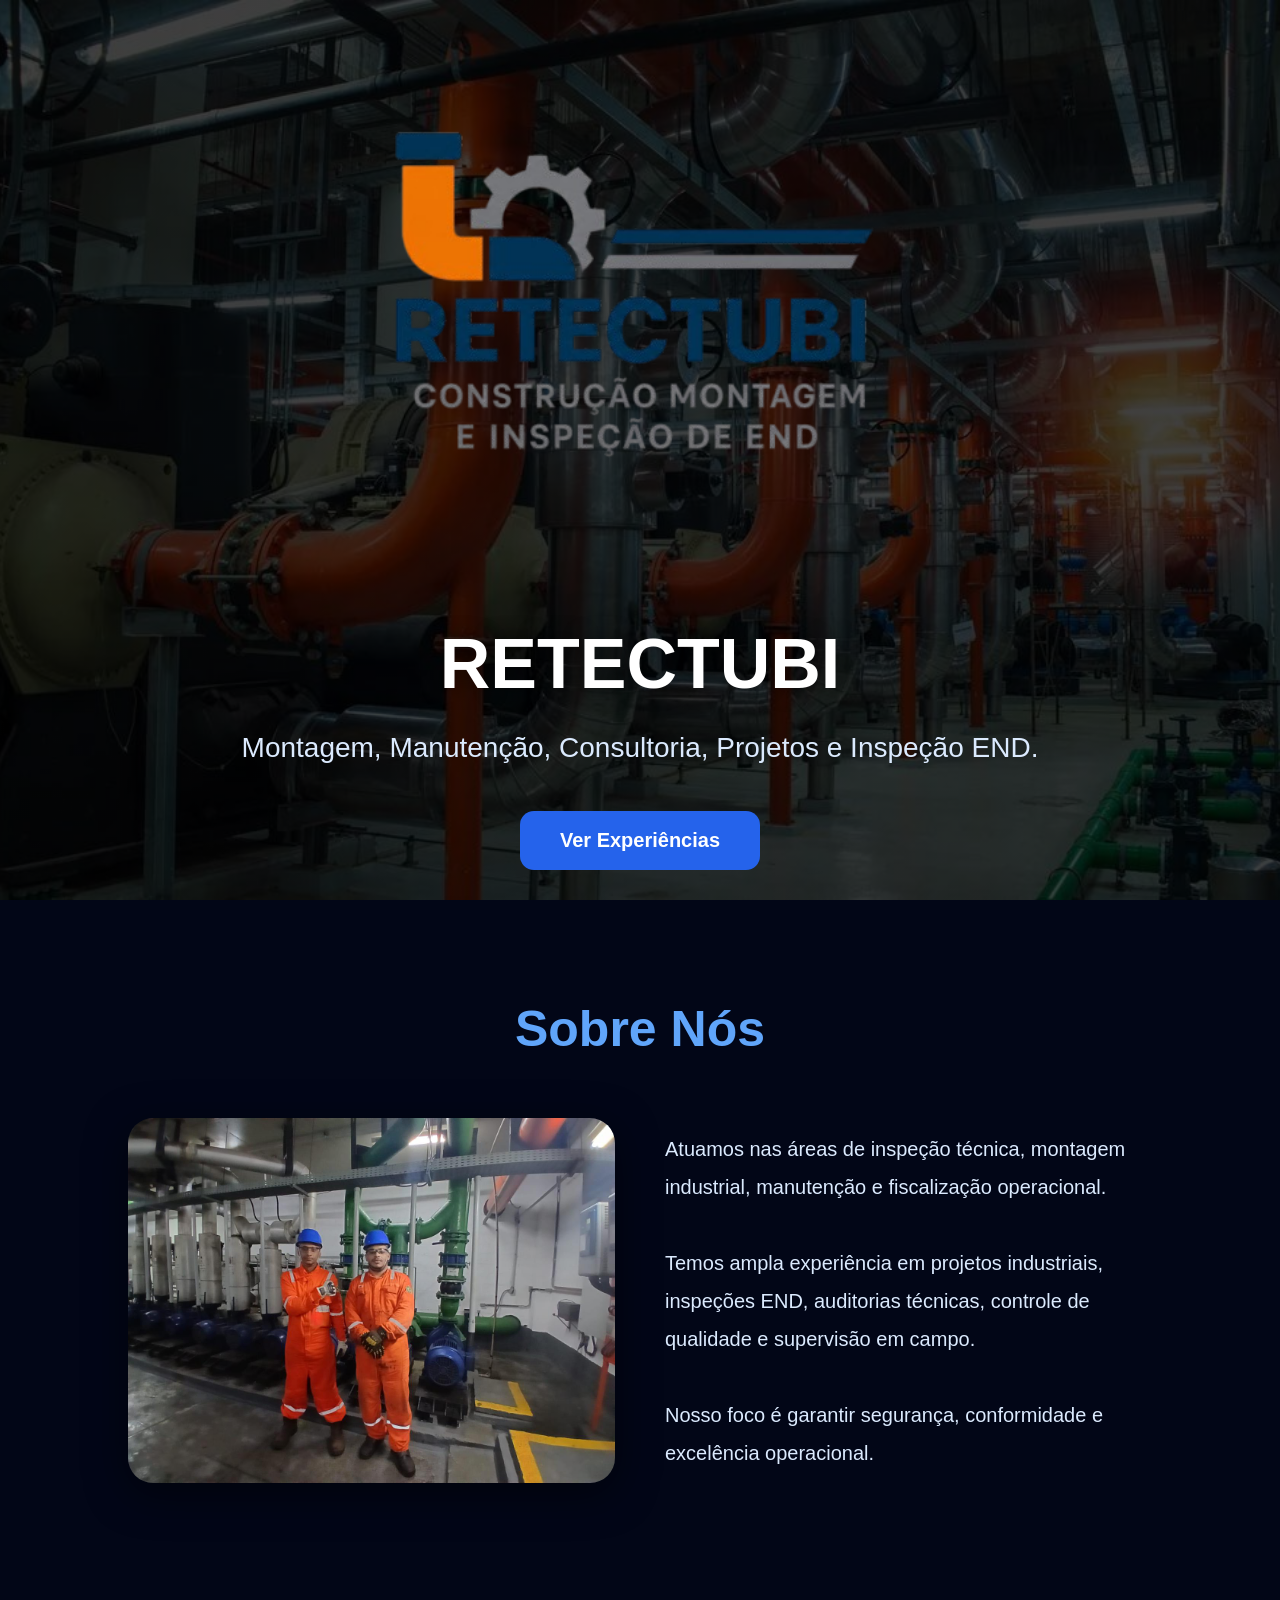
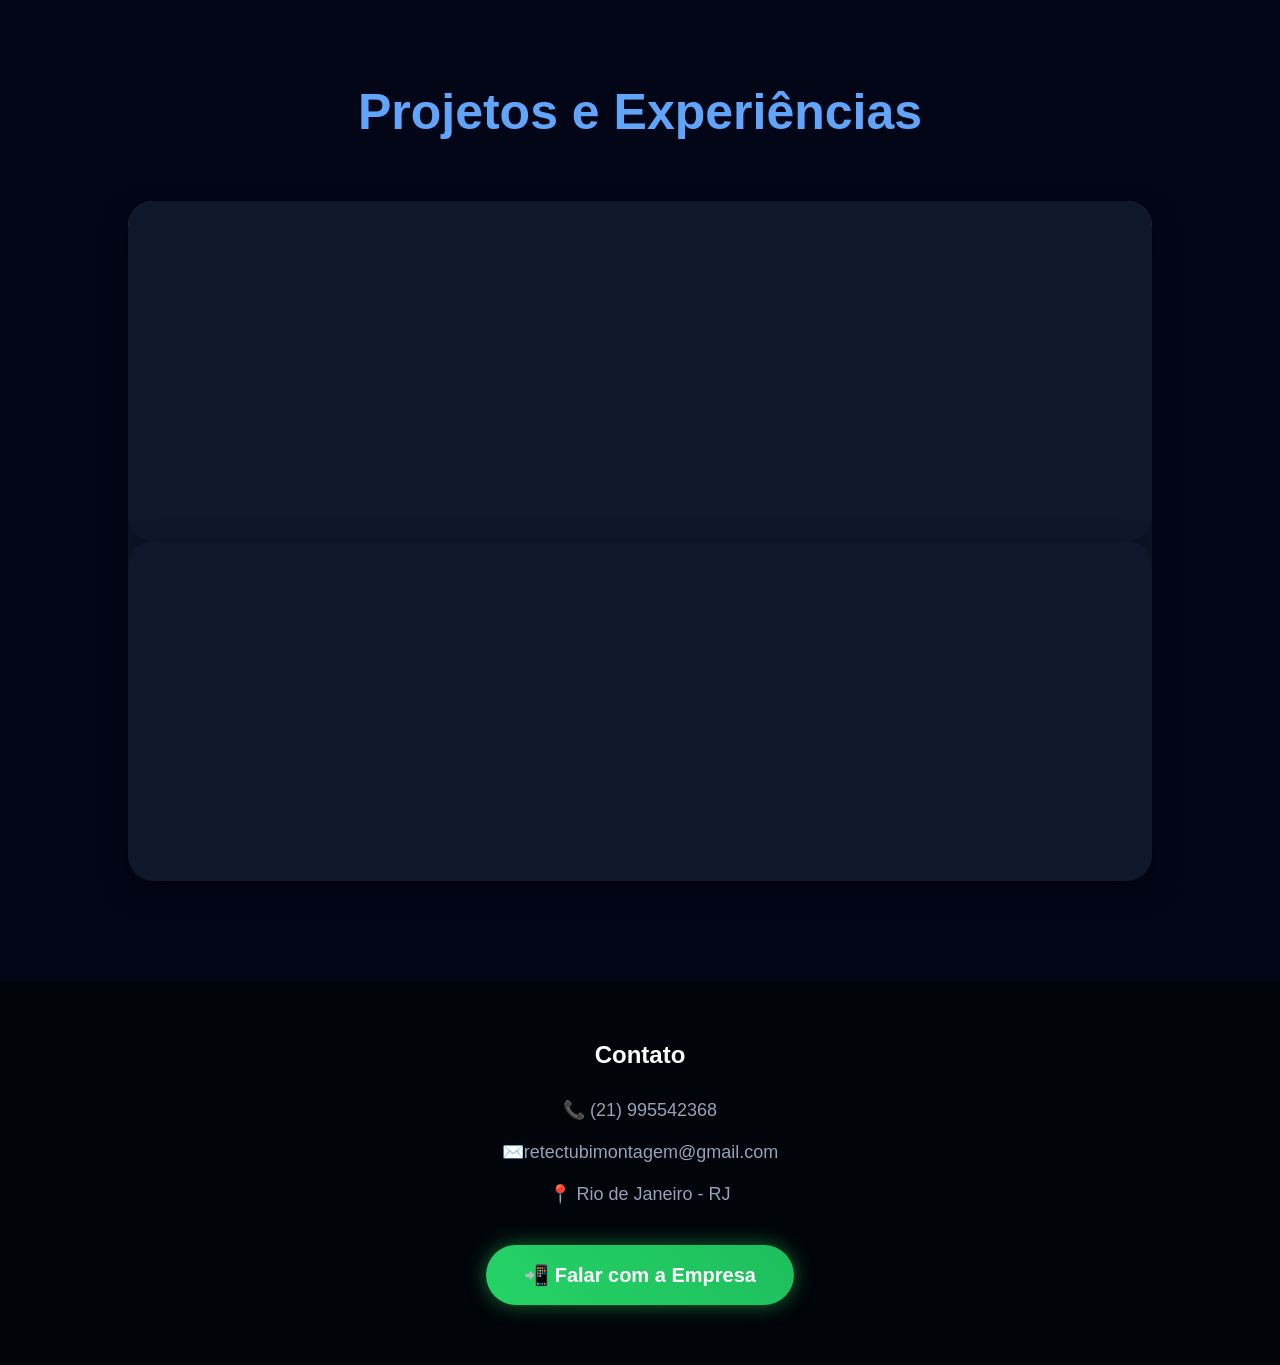
==== index.html @ 3d54c510 "Fix HTML encoding issues and clean up structure" ====
<!DOCTYPE html>
<html lang="pt-BR">

<head> 

  <meta charset="UTF-8">
  <meta name="viewport" content="width=device-width, initial-scale=1.0">

  <title>RetecTubi</title>

  <style>
.whatsapp-btn:hover{

  transform:translateY(-5px) scale(1.05);

  box-shadow:
  0 0 30px rgba(37,211,102,.8),
  0 0 60px rgba(37,211,102,.4);

}

.whatsapp-btn span{
  font-size:28px;
}

@keyframes pulse{

  0%{
    transform:scale(1);
  }

  50%{
    transform:scale(1.03);
  }

  100%{
    transform:scale(1);
  }

}
    .whatsapp-btn{

  display:inline-block;

  padding:16px 35px;

  background:#25d366;

  color:white;

  text-decoration:none;

  border-radius:12px;

  font-size:20px;

  font-weight:bold;

  transition:.3s;

  box-shadow:0 0 20px rgba(37,211,102,.5);

}

.whatsapp-btn:hover{

  transform:scale(1.05);

  background:#1ebe5d;

}

    *{
      margin:0;
      padding:0;
      box-sizing:border-box;
      font-family:Arial, Helvetica, sans-serif;
    }

    html{
      scroll-behavior:smooth;
    }

    body{
      background:#020617;
      color:white;
      overflow-x:hidden;
    }

    /* FUNDO PRINCIPAL */

    header{
      min-height:100vh;
      display:flex;
      justify-content:center;
      align-items:center;
      text-align:center;
      padding:20px;

      background:
      linear-gradient(rgba(0,0,0,.75), rgba(0,0,0,.75)),
      url("imagens/foto.jpg.jpeg");

      background-size:cover;
      background-position:center;
      background-repeat:no-repeat;
    }

    /* CONTEÚDO */

    .hero{
      max-width:900px;
      animation:entrada 1.5s ease;
    }

    /* LOGO */

    .hero img{

      width:900px;
      max-width:90%;

      object-fit:contain;

      border:none;
      border-radius:0;

      background:none;

      margin-bottom:50px;

      filter:none;

      animation:flutuar 3s ease-in-out infinite;
    }

    /* TÍTULO */

    .hero h1{
      font-size:70px;
      margin-bottom:20px;
      font-weight:bold;
      text-shadow:0 0 20px rgba(0,0,0,.5);
    }

    /* TEXTO */

    .hero p{
      font-size:28px;
      color:#dbeafe;
      line-height:1.7;
      margin-bottom:40px;
    }

    /* BOTÃO */

    .btn{
      display:inline-block;
      padding:18px 40px;

      background:#2563eb;
      color:white;

      text-decoration:none;

      border-radius:14px;

      font-size:20px;
      font-weight:bold;

      transition:.3s;
    }
    .whatsapp-btn{
  margin-top:20px;
}

    .btn:hover{
      transform:scale(1.05);
      background:#3b82f6;
      box-shadow:0 0 25px rgba(59,130,246,.7);
    }

    /* SEÇÕES */

    section{
      padding:100px 10%;
    }

    .titulo{
      text-align:center;
      font-size:50px;
      color:#60a5fa;
      margin-bottom:60px;
    }

    /* SOBRE */

    .sobre{
      display:grid;
      grid-template-columns:repeat(auto-fit,minmax(320px,1fr));
      gap:50px;
      align-items:center;
    }

    .sobre img{
      width:100%;
      border-radius:25px;
      box-shadow:0 10px 40px rgba(0,0,0,.5);
    }

    .sobre-texto{
      font-size:20px;
      line-height:1.9;
      color:#dbeafe;
    }

    /* CARDS */

    .cards{
      display:grid;
      grid-template-columns:repeat(auto-fit,minmax(280px,1fr));
      gap:30px;
      margin-bottom:80px;
    }

    .card{
      background:#0f172a;
      border-radius:25px;
      overflow:hidden;
      transition:.4s;
      cursor:pointer;
      position:relative;
      min-height:340px;
      transform-style:preserve-3d;
      box-shadow:0 10px 30px rgba(0,0,0,.4);
    }

    .card:hover{
      transform:translateY(-10px);
    }

    .flip-card{
      width:100%;
      height:100%;
      position:relative;
      transform-style:preserve-3d;
      transition:transform .8s;
    }

    .card.flipped .flip-card{
      transform:rotateY(180deg);
    }

    .face{
      position:absolute;
      width:100%;
      height:100%;
      backface-visibility:hidden;
      overflow:hidden;
      border-radius:25px;
    }

    .front img{
      width:100%;
      height:220px;
      object-fit:cover;
    }

    .card-content{
      padding:25px;
    }

    .card-content h3{
      font-size:24px;
      margin-bottom:10px;
      color:#93c5fd;
    }

    .card-content p{
      color:#cbd5e1;
    }

    .back{
      background:#2563eb;
      transform:rotateY(180deg);

      display:flex;
      justify-content:center;
      align-items:center;

      text-align:center;

      padding:25px;

      line-height:1.8;
      font-size:18px;
    }

    /* RODAPÉ */

    footer{
      
      background:#010409;
      text-align:center;
      padding:60px 20px;
      color:#94a3b8;
    }
    
    footer{
  background:#010409;
  text-align:center;
  padding:60px 20px;
  color:#94a3b8;

  display:flex;
  flex-direction:column;
  align-items:center;
  justify-content:center;
}
    footer{

  background:#010409;

  text-align:center;

  padding:60px 20px;

  color:#94a3b8;

}

.whatsapp-btn{

  display:inline-flex;

  align-items:center;

  justify-content:center;

  margin-top:30px;

  padding:18px 38px;

  background:linear-gradient(45deg,#25d366,#1ebe5d);

  color:white;

  text-decoration:none;

  border-radius:50px;

  font-size:20px;

  font-weight:bold;

  transition:.4s;

  box-shadow:
  0 0 20px rgba(37,211,102,.5);

}

.whatsapp-btn:hover{

  transform:scale(1.05);

}
    

    footer h2{
      color:white;
      margin-bottom:20px;
    }

    footer p{
      margin:10px 0;
      font-size:18px;
    }

    /* ANIMAÇÕES */

    @keyframes entrada{

      from{
        opacity:0;
        transform:translateY(40px);
      }

      to{
        opacity:1;
        transform:translateY(0);
      }

    }

    @keyframes flutuar{

      0%{
        transform:translateY(0px);
      }

      50%{
        transform:translateY(-10px);
      }

      100%{
        transform:translateY(0px);
      }

    }

    /* RESPONSIVO */

    @media(max-width:768px){

      .hero h1{
        font-size:42px;
      }

      .hero p{
        font-size:18px;
      }

      .hero img{
        width:90%;
      }

      .titulo{
        font-size:36px;
      }

      section{
        padding:70px 20px;
      }

      .sobre{
        grid-template-columns:1fr;
      }

      .cards{
        grid-template-columns:1fr;
      }

      .btn{
        width:100%;
      }

    }
    

  </style>

</head>

<body>

  <!-- TOPO -->

  <header>

    <div class="hero">

      <!-- LOGO -->
      <img src="imagens/logo.jpg.jpeg.png" alt="Logo Empresa">

      
      <h1>RETECTUBI</h1>

      <p>
        Montagem, Manutenção, Consultoria,
        Projetos e Inspeção END.
      </p>

      <a href="#projetos" class="btn">
        Ver Experiências
      </a>
      
    </div>

  </header>

  <!-- SOBRE -->

  <section>

    <h2 class="titulo">
      Sobre Nós
    </h2>

    <div class="sobre">

      <img src="imagens/nos.jpg.jpeg" alt="Sobre">

      <div class="sobre-texto">

        Atuamos nas áreas de inspeção técnica, montagem industrial, manutenção e fiscalização operacional.

      

        <br><br>

        Temos ampla experiência em projetos industriais,
        inspeções END, auditorias técnicas,
        controle de qualidade e supervisão em campo.

        <br><br>

        Nosso foco é garantir segurança,
        conformidade e excelência operacional.

      </div>

    </div>

  </section>

  <!-- PROJETOS -->

  <section id="projetos">

    <h2 class="titulo">
      Projetos e Experiências
    </h2>



      <!-- CARD 1 -->

      <div class="card" onclick="flipCard(this)">

        <div class="flip-card">

          <div class="face front">

            <img src="imagens/sobre.jpg.jpeg" alt="Projeto 1">

            <div class="card-content">

          <div class="face back">

            Realização de auditorias industriais,
            inspeções técnicas e avaliação
            de riscos operacionais.

          </div>

        </div>

      </div>
      <!-- CARD 2 -->

      <div class="card" onclick="flipCard(this)">

        <div class="flip-card">

          <div class="face front">

            <img src="imagens/sobre.jpg.jpeg" alt="Projeto 2">

            <div class="card-content">

              <h3>Inspeção em Campo
                Controle de Qualidade
              </h3>

              <p>
                Clique para ver detalhes
              </p>

            </div>

          </div>

          <div class="face back">

            Supervisão operacional,
            fiscalização técnica e acompanhamento
            de atividades industriais.

          </div>

        </div>

      </div>

      <!-- CARD 3 -->

      <div class="card" onclick="flipCard(this)">

        <div class="flip-card">

          <div class="face front">

            <img src="imagens/perfil.jpg.jpeg" alt="Projeto 3">

            <div class="card-content">

              <h3>Isolamento Termico </h3>

              <p>
                Clique para ver detalhes
              </p>

            </div>

          </div>

          <div class="face back">

            Desenvolvimento de relatórios técnicos,
            inspeções END e melhoria contínua
            dos processos industriais.

          </div>

        </div>

      </div>

    </div>

  </section>

  <!-- RODAPÉ -->

    <footer>

  <h2>Contato</h2>

  <p>📞 (21) 995542368</p>

  <p>✉️retectubimontagem@gmail.com</p>

  <p>📍 Rio de Janeiro - RJ</p>

  <a 
  href="https://wa.me/5521995542368?text=Olá,%20estou%20interessado%20no%20serviço"
  class="whatsapp-btn"
  target="_blank">

  📲 Falar com a Empresa

  </a>

</footer>
  <script>

    function flipCard(card){
      card.classList.toggle("flipped");
    }

  </script>

</body>

</html>
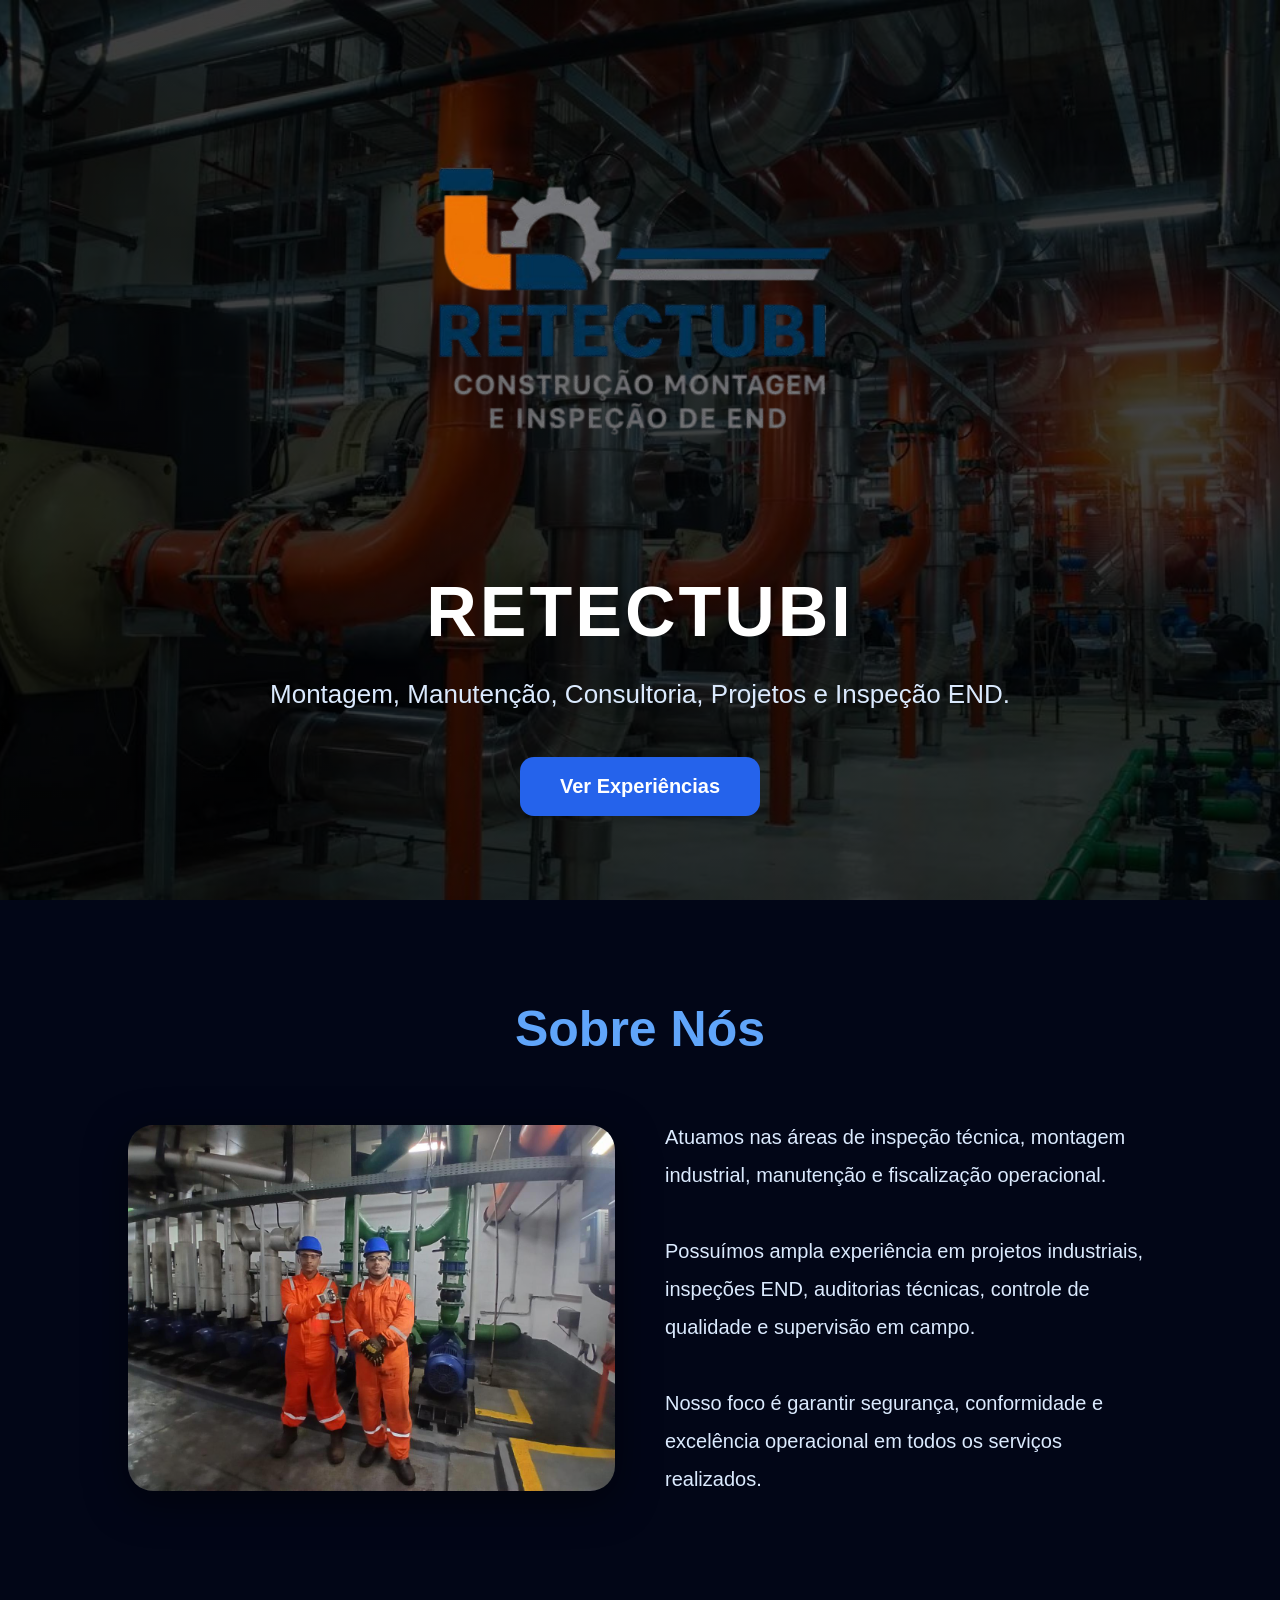
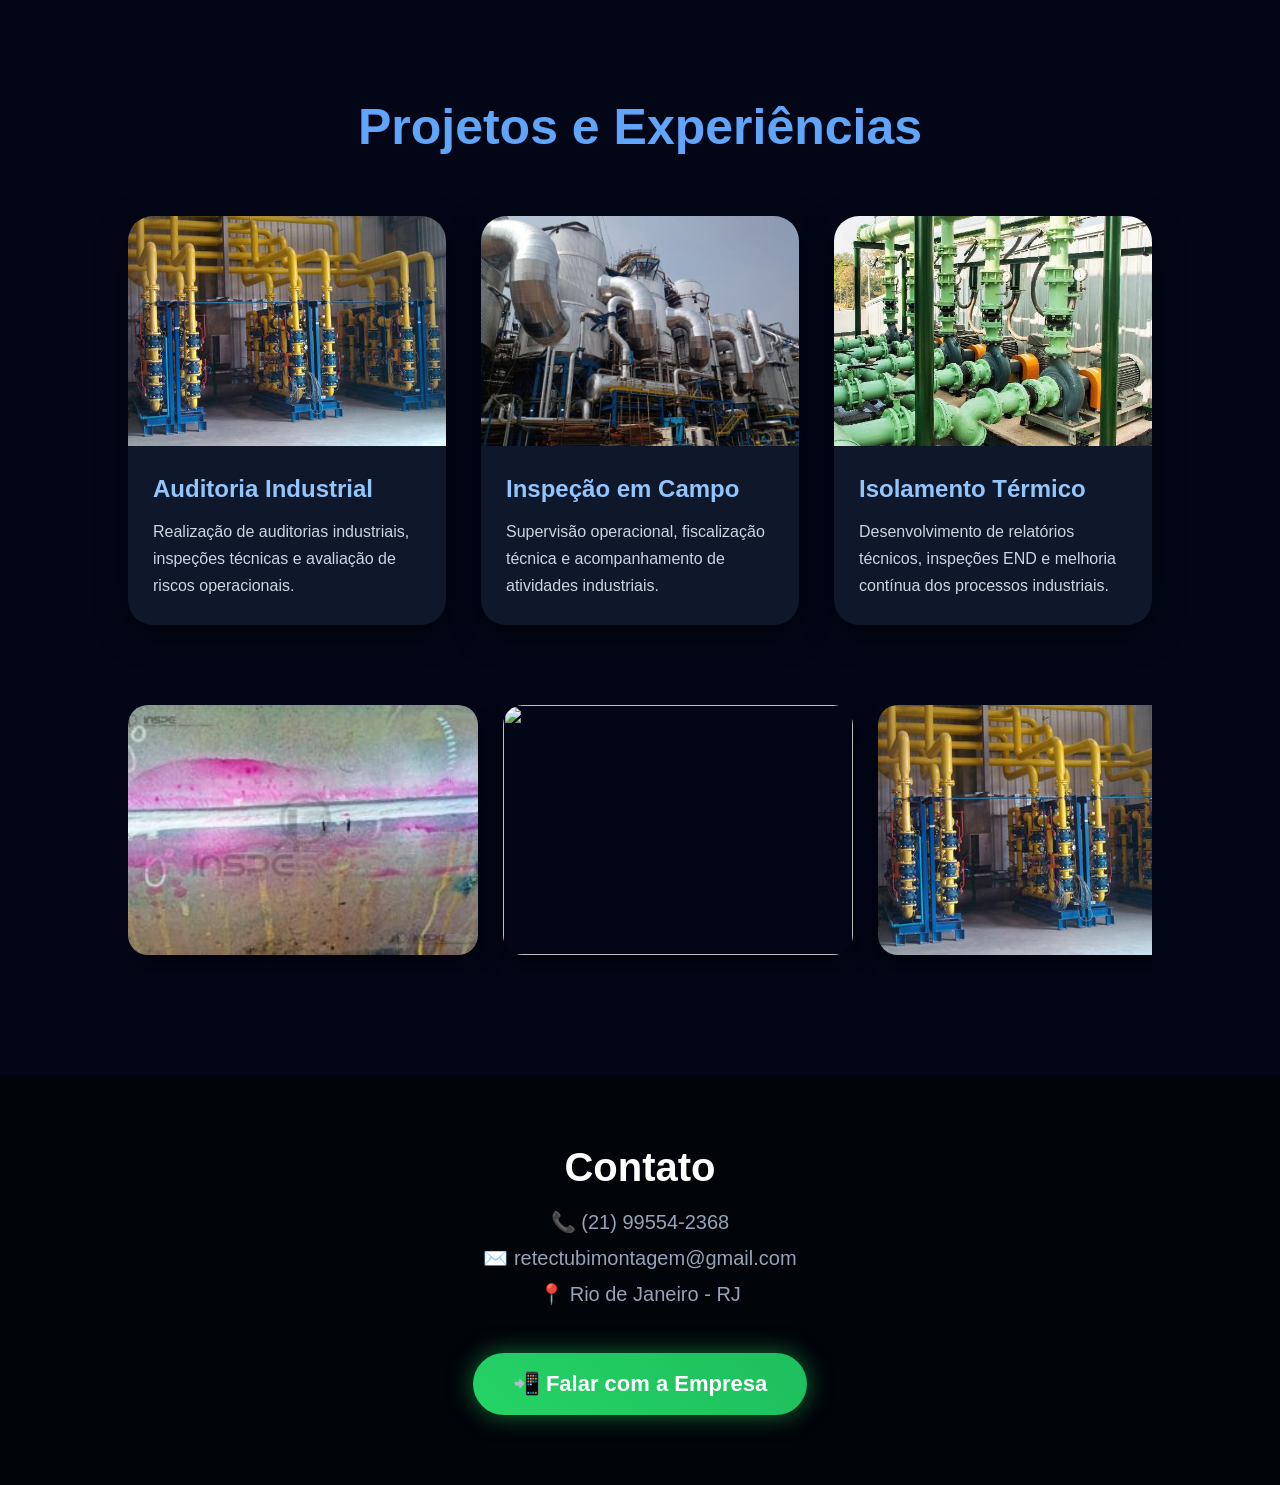
==== commit 09172ec4: "Refactor index.html for better layout and styling Updated HTML structure and styles for improved lay" ====
--- a/index.html
+++ b/index.html
@@ -1,74 +1,14 @@
 <!DOCTYPE html>
 <html lang="pt-BR">
 
-<head> 
+<head>
 
   <meta charset="UTF-8">
   <meta name="viewport" content="width=device-width, initial-scale=1.0">
 
-  <title>RetecTubi</title>
+  <title>RETECTUBI</title>
 
   <style>
-.whatsapp-btn:hover{
-
-  transform:translateY(-5px) scale(1.05);
-
-  box-shadow:
-  0 0 30px rgba(37,211,102,.8),
-  0 0 60px rgba(37,211,102,.4);
-
-}
-
-.whatsapp-btn span{
-  font-size:28px;
-}
-
-@keyframes pulse{
-
-  0%{
-    transform:scale(1);
-  }
-
-  50%{
-    transform:scale(1.03);
-  }
-
-  100%{
-    transform:scale(1);
-  }
-
-}
-    .whatsapp-btn{
-
-  display:inline-block;
-
-  padding:16px 35px;
-
-  background:#25d366;
-
-  color:white;
-
-  text-decoration:none;
-
-  border-radius:12px;
-
-  font-size:20px;
-
-  font-weight:bold;
-
-  transition:.3s;
-
-  box-shadow:0 0 20px rgba(37,211,102,.5);
-
-}
-
-.whatsapp-btn:hover{
-
-  transform:scale(1.05);
-
-  background:#1ebe5d;
-
-}
 
     *{
       margin:0;
@@ -87,14 +27,18 @@
       overflow-x:hidden;
     }
 
-    /* FUNDO PRINCIPAL */
+    /* TOPO */
 
     header{
+
       min-height:100vh;
+
       display:flex;
       justify-content:center;
       align-items:center;
+
       text-align:center;
+
       padding:20px;
 
       background:
@@ -104,12 +48,11 @@
       background-size:cover;
       background-position:center;
       background-repeat:no-repeat;
-    }
-
-    /* CONTEÚDO */
+
+    }
 
     .hero{
-      max-width:900px;
+      max-width:1000px;
       animation:entrada 1.5s ease;
     }
 
@@ -117,48 +60,55 @@
 
     .hero img{
 
-      width:900px;
+      width:700px;
       max-width:90%;
 
       object-fit:contain;
 
-      border:none;
-      border-radius:0;
-
-      background:none;
-
-      margin-bottom:50px;
-
-      filter:none;
+      margin-bottom:40px;
 
       animation:flutuar 3s ease-in-out infinite;
+
     }
 
     /* TÍTULO */
 
     .hero h1{
+
       font-size:70px;
+
       margin-bottom:20px;
+
       font-weight:bold;
-      text-shadow:0 0 20px rgba(0,0,0,.5);
+
+      letter-spacing:3px;
+
     }
 
     /* TEXTO */
 
     .hero p{
-      font-size:28px;
+
+      font-size:26px;
+
       color:#dbeafe;
+
       line-height:1.7;
+
       margin-bottom:40px;
+
     }
 
     /* BOTÃO */
 
     .btn{
+
       display:inline-block;
+
       padding:18px 40px;
 
       background:#2563eb;
+
       color:white;
 
       text-decoration:none;
@@ -166,18 +116,21 @@
       border-radius:14px;
 
       font-size:20px;
+
       font-weight:bold;
 
-      transition:.3s;
-    }
-    .whatsapp-btn{
-  margin-top:20px;
-}
+      transition:.4s;
+
+    }
 
     .btn:hover{
+
       transform:scale(1.05);
+
       background:#3b82f6;
+
       box-shadow:0 0 25px rgba(59,130,246,.7);
+
     }
 
     /* SEÇÕES */
@@ -187,83 +140,97 @@
     }
 
     .titulo{
+
       text-align:center;
+
       font-size:50px;
+
       color:#60a5fa;
+
       margin-bottom:60px;
+
     }
 
     /* SOBRE */
 
     .sobre{
+
       display:grid;
-      grid-template-columns:repeat(auto-fit,minmax(320px,1fr));
+
+      grid-template-columns:
+      repeat(auto-fit,minmax(320px,1fr));
+
       gap:50px;
+
       align-items:center;
+
     }
 
     .sobre img{
+
       width:100%;
+
       border-radius:25px;
+
       box-shadow:0 10px 40px rgba(0,0,0,.5);
+
     }
 
     .sobre-texto{
+
       font-size:20px;
+
       line-height:1.9;
+
       color:#dbeafe;
+
     }
 
     /* CARDS */
 
     .cards{
+
       display:grid;
-      grid-template-columns:repeat(auto-fit,minmax(280px,1fr));
-      gap:30px;
-      margin-bottom:80px;
+
+      grid-template-columns:
+      repeat(auto-fit,minmax(300px,1fr));
+
+      gap:35px;
+
+      margin-top:50px;
+
     }
 
     .card{
+
       background:#0f172a;
+
       border-radius:25px;
+
       overflow:hidden;
+
       transition:.4s;
+
       cursor:pointer;
-      position:relative;
-      min-height:340px;
-      transform-style:preserve-3d;
-      box-shadow:0 10px 30px rgba(0,0,0,.4);
+
+      box-shadow:0 10px 30px rgba(0,0,0,.5);
+
     }
 
     .card:hover{
       transform:translateY(-10px);
     }
 
-    .flip-card{
+    .card img{
+
       width:100%;
-      height:100%;
-      position:relative;
-      transform-style:preserve-3d;
-      transition:transform .8s;
-    }
-
-    .card.flipped .flip-card{
-      transform:rotateY(180deg);
-    }
-
-    .face{
-      position:absolute;
-      width:100%;
-      height:100%;
-      backface-visibility:hidden;
-      overflow:hidden;
-      border-radius:25px;
-    }
-
-    .front img{
-      width:100%;
-      height:220px;
+
+      height:230px;
+
       object-fit:cover;
+
+      transition:.4s;
+
     }
 
     .card-content{
@@ -271,110 +238,154 @@
     }
 
     .card-content h3{
+
       font-size:24px;
-      margin-bottom:10px;
+
+      margin-bottom:15px;
+
       color:#93c5fd;
+
     }
 
     .card-content p{
+
       color:#cbd5e1;
-    }
-
-    .back{
+
+      line-height:1.7;
+
+    }
+
+    /* GALERIA */
+
+    .galeria{
+
+      margin-top:80px;
+
+      overflow-x:auto;
+
+      padding-bottom:20px;
+
+    }
+
+    .galeria-track{
+
+      display:flex;
+
+      gap:25px;
+
+      width:max-content;
+
+    }
+
+    .galeria-track img{
+
+      width:350px;
+
+      height:250px;
+
+      object-fit:cover;
+
+      border-radius:20px;
+
+      transition:.4s;
+
+      box-shadow:0 10px 25px rgba(0,0,0,.5);
+
+    }
+
+    .galeria-track img:hover{
+
+      transform:scale(1.05);
+
+    }
+
+    .galeria::-webkit-scrollbar{
+      height:10px;
+    }
+
+    .galeria::-webkit-scrollbar-thumb{
+
       background:#2563eb;
-      transform:rotateY(180deg);
-
-      display:flex;
+
+      border-radius:20px;
+
+    }
+
+    /* RODAPÉ */
+
+    footer{
+
+      background:#010409;
+
+      text-align:center;
+
+      padding:70px 20px;
+
+      color:#94a3b8;
+
+    }
+
+    footer h2{
+
+      color:white;
+
+      margin-bottom:20px;
+
+      font-size:40px;
+
+    }
+
+    footer p{
+
+      margin:12px 0;
+
+      font-size:20px;
+
+    }
+
+    /* BOTÃO WHATSAPP */
+
+    .whatsapp-btn{
+
+      display:inline-flex;
+
+      align-items:center;
+
       justify-content:center;
-      align-items:center;
-
-      text-align:center;
-
-      padding:25px;
-
-      line-height:1.8;
-      font-size:18px;
-    }
-
-    /* RODAPÉ */
-
-    footer{
-      
-      background:#010409;
-      text-align:center;
-      padding:60px 20px;
-      color:#94a3b8;
-    }
-    
-    footer{
-  background:#010409;
-  text-align:center;
-  padding:60px 20px;
-  color:#94a3b8;
-
-  display:flex;
-  flex-direction:column;
-  align-items:center;
-  justify-content:center;
-}
-    footer{
-
-  background:#010409;
-
-  text-align:center;
-
-  padding:60px 20px;
-
-  color:#94a3b8;
-
-}
-
-.whatsapp-btn{
-
-  display:inline-flex;
-
-  align-items:center;
-
-  justify-content:center;
-
-  margin-top:30px;
-
-  padding:18px 38px;
-
-  background:linear-gradient(45deg,#25d366,#1ebe5d);
-
-  color:white;
-
-  text-decoration:none;
-
-  border-radius:50px;
-
-  font-size:20px;
-
-  font-weight:bold;
-
-  transition:.4s;
-
-  box-shadow:
-  0 0 20px rgba(37,211,102,.5);
-
-}
-
-.whatsapp-btn:hover{
-
-  transform:scale(1.05);
-
-}
-    
-
-    footer h2{
+
+      gap:12px;
+
+      margin-top:35px;
+
+      padding:18px 40px;
+
+      background:
+      linear-gradient(45deg,#25d366,#1ebe5d);
+
       color:white;
-      margin-bottom:20px;
-    }
-
-    footer p{
-      margin:10px 0;
-      font-size:18px;
+
+      text-decoration:none;
+
+      border-radius:50px;
+
+      font-size:22px;
+
+      font-weight:bold;
+
+      transition:.4s;
+
+      box-shadow:
+      0 0 25px rgba(37,211,102,.5);
+
+    }
+
+    .whatsapp-btn:hover{
+
+      transform:scale(1.05);
+
+      box-shadow:
+      0 0 35px rgba(37,211,102,.8);
+
     }
 
     /* ANIMAÇÕES */
@@ -396,7 +407,7 @@
     @keyframes flutuar{
 
       0%{
-        transform:translateY(0px);
+        transform:translateY(0);
       }
 
       50%{
@@ -404,7 +415,7 @@
       }
 
       100%{
-        transform:translateY(0px);
+        transform:translateY(0);
       }
 
     }
@@ -422,31 +433,46 @@
       }
 
       .hero img{
-        width:90%;
+        width:95%;
       }
 
       .titulo{
-        font-size:36px;
+        font-size:34px;
       }
 
       section{
         padding:70px 20px;
       }
 
+      .cards{
+        grid-template-columns:1fr;
+      }
+
       .sobre{
         grid-template-columns:1fr;
       }
 
-      .cards{
-        grid-template-columns:1fr;
-      }
-
       .btn{
         width:100%;
       }
 
-    }
-    
+      .galeria-track img{
+
+        width:280px;
+
+        height:200px;
+
+      }
+
+      .whatsapp-btn{
+
+        width:100%;
+
+        font-size:18px;
+
+      }
+
+    }
 
   </style>
 
@@ -460,21 +486,23 @@
 
     <div class="hero">
 
-      <!-- LOGO -->
-      <img src="imagens/logo.jpg.jpeg.png" alt="Logo Empresa">
-
-      
+      <img src="imagens/logo.jpg.jpeg.png" alt="Logo RETECTUBI">
+
       <h1>RETECTUBI</h1>
 
       <p>
+
         Montagem, Manutenção, Consultoria,
         Projetos e Inspeção END.
+
       </p>
 
       <a href="#projetos" class="btn">
+
         Ver Experiências
+
       </a>
-      
+
     </div>
 
   </header>
@@ -484,29 +512,32 @@
   <section>
 
     <h2 class="titulo">
+
       Sobre Nós
+
     </h2>
 
     <div class="sobre">
 
-      <img src="imagens/nos.jpg.jpeg" alt="Sobre">
+      <img src="imagens/nos.jpg.jpeg" alt="Sobre a Empresa">
 
       <div class="sobre-texto">
 
-        Atuamos nas áreas de inspeção técnica, montagem industrial, manutenção e fiscalização operacional.
-
-      
+        Atuamos nas áreas de inspeção técnica,
+        montagem industrial, manutenção
+        e fiscalização operacional.
 
         <br><br>
 
-        Temos ampla experiência em projetos industriais,
+        Possuímos ampla experiência em projetos industriais,
         inspeções END, auditorias técnicas,
         controle de qualidade e supervisão em campo.
 
         <br><br>
 
         Nosso foco é garantir segurança,
-        conformidade e excelência operacional.
+        conformidade e excelência operacional
+        em todos os serviços realizados.
 
       </div>
 
@@ -519,65 +550,52 @@
   <section id="projetos">
 
     <h2 class="titulo">
+
       Projetos e Experiências
+
     </h2>
 
-
+    <div class="cards">
 
       <!-- CARD 1 -->
 
-      <div class="card" onclick="flipCard(this)">
-
-        <div class="flip-card">
-
-          <div class="face front">
-
-            <img src="imagens/sobre.jpg.jpeg" alt="Projeto 1">
-
-            <div class="card-content">
-
-          <div class="face back">
+      <div class="card">
+
+        <img src="imagens/sobre.jpg.jpeg" alt="Auditoria Industrial">
+
+        <div class="card-content">
+
+          <h3>Auditoria Industrial</h3>
+
+          <p>
 
             Realização de auditorias industriais,
             inspeções técnicas e avaliação
             de riscos operacionais.
 
-          </div>
+          </p>
 
         </div>
 
       </div>
+
       <!-- CARD 2 -->
 
-      <div class="card" onclick="flipCard(this)">
-
-        <div class="flip-card">
-
-          <div class="face front">
-
-            <img src="imagens/sobre.jpg.jpeg" alt="Projeto 2">
-
-            <div class="card-content">
-
-              <h3>Inspeção em Campo
-                Controle de Qualidade
-              </h3>
-
-              <p>
-                Clique para ver detalhes
-              </p>
-
-            </div>
-
-          </div>
-
-          <div class="face back">
+      <div class="card">
+
+        <img src="imagens/perfil.jpg.jpeg" alt="Inspeção em Campo">
+
+        <div class="card-content">
+
+          <h3>Inspeção em Campo</h3>
+
+          <p>
 
             Supervisão operacional,
             fiscalização técnica e acompanhamento
             de atividades industriais.
 
-          </div>
+          </p>
 
         </div>
 
@@ -585,33 +603,21 @@
 
       <!-- CARD 3 -->
 
-      <div class="card" onclick="flipCard(this)">
-
-        <div class="flip-card">
-
-          <div class="face front">
-
-            <img src="imagens/perfil.jpg.jpeg" alt="Projeto 3">
-
-            <div class="card-content">
-
-              <h3>Isolamento Termico </h3>
-
-              <p>
-                Clique para ver detalhes
-              </p>
-
-            </div>
-
-          </div>
-
-          <div class="face back">
+      <div class="card">
+
+        <img src="imagens/foto1.jpg.jpeg" alt="Isolamento Térmico">
+
+        <div class="card-content">
+
+          <h3>Isolamento Térmico</h3>
+
+          <p>
 
             Desenvolvimento de relatórios técnicos,
             inspeções END e melhoria contínua
             dos processos industriais.
 
-          </div>
+          </p>
 
         </div>
 
@@ -619,37 +625,52 @@
 
     </div>
 
+    <!-- GALERIA -->
+
+    <div class="galeria">
+
+      <div class="galeria-track">
+
+        <img src="imagens/ensaio-por-liquido-jpg.jpg">
+
+        <img src="imagens/particulamagnetica.jpg">
+
+        <img src="imagens/sobre.jpg.jpeg">
+
+        <img src="imagens/perfil.jpg.jpeg">
+
+        <img src="imagens/foto1.jpg.jpeg">
+
+        <img src="imagens/nos.jpg.jpeg">
+
+      </div>
+
+    </div>
+
   </section>
 
   <!-- RODAPÉ -->
 
-    <footer>
-
-  <h2>Contato</h2>
-
-  <p>📞 (21) 995542368</p>
-
-  <p>✉️retectubimontagem@gmail.com</p>
-
-  <p>📍 Rio de Janeiro - RJ</p>
-
-  <a 
-  href="https://wa.me/5521995542368?text=Olá,%20estou%20interessado%20no%20serviço"
-  class="whatsapp-btn"
-  target="_blank">
-
-  📲 Falar com a Empresa
-
-  </a>
-
-</footer>
-  <script>
-
-    function flipCard(card){
-      card.classList.toggle("flipped");
-    }
-
-  </script>
+  <footer>
+
+    <h2>Contato</h2>
+
+    <p>📞 (21) 99554-2368</p>
+
+    <p>✉️ retectubimontagem@gmail.com</p>
+
+    <p>📍 Rio de Janeiro - RJ</p>
+
+    <a
+    href="https://wa.me/5521995542368?text=Olá,%20estou%20interessado%20no%20serviço"
+    class="whatsapp-btn"
+    target="_blank">
+
+    📲 Falar com a Empresa
+
+    </a>
+
+  </footer>
 
 </body>
 
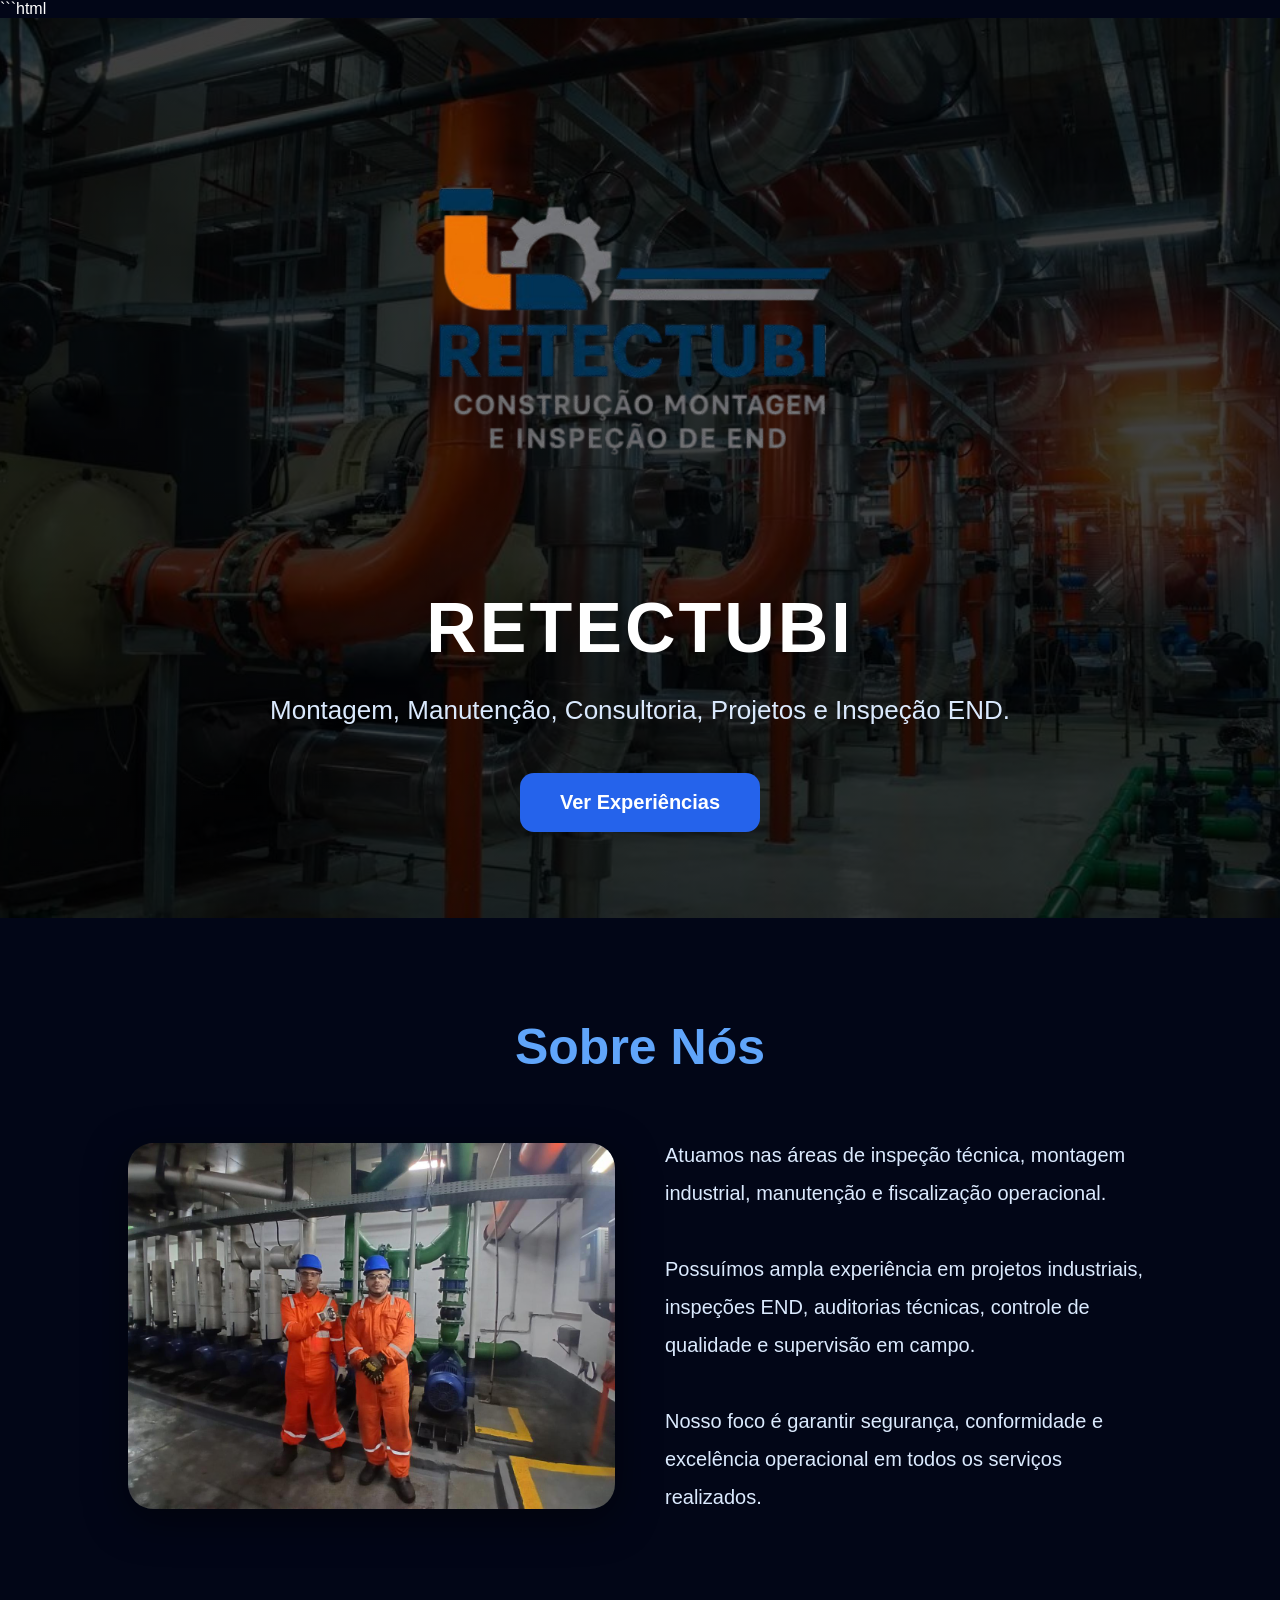
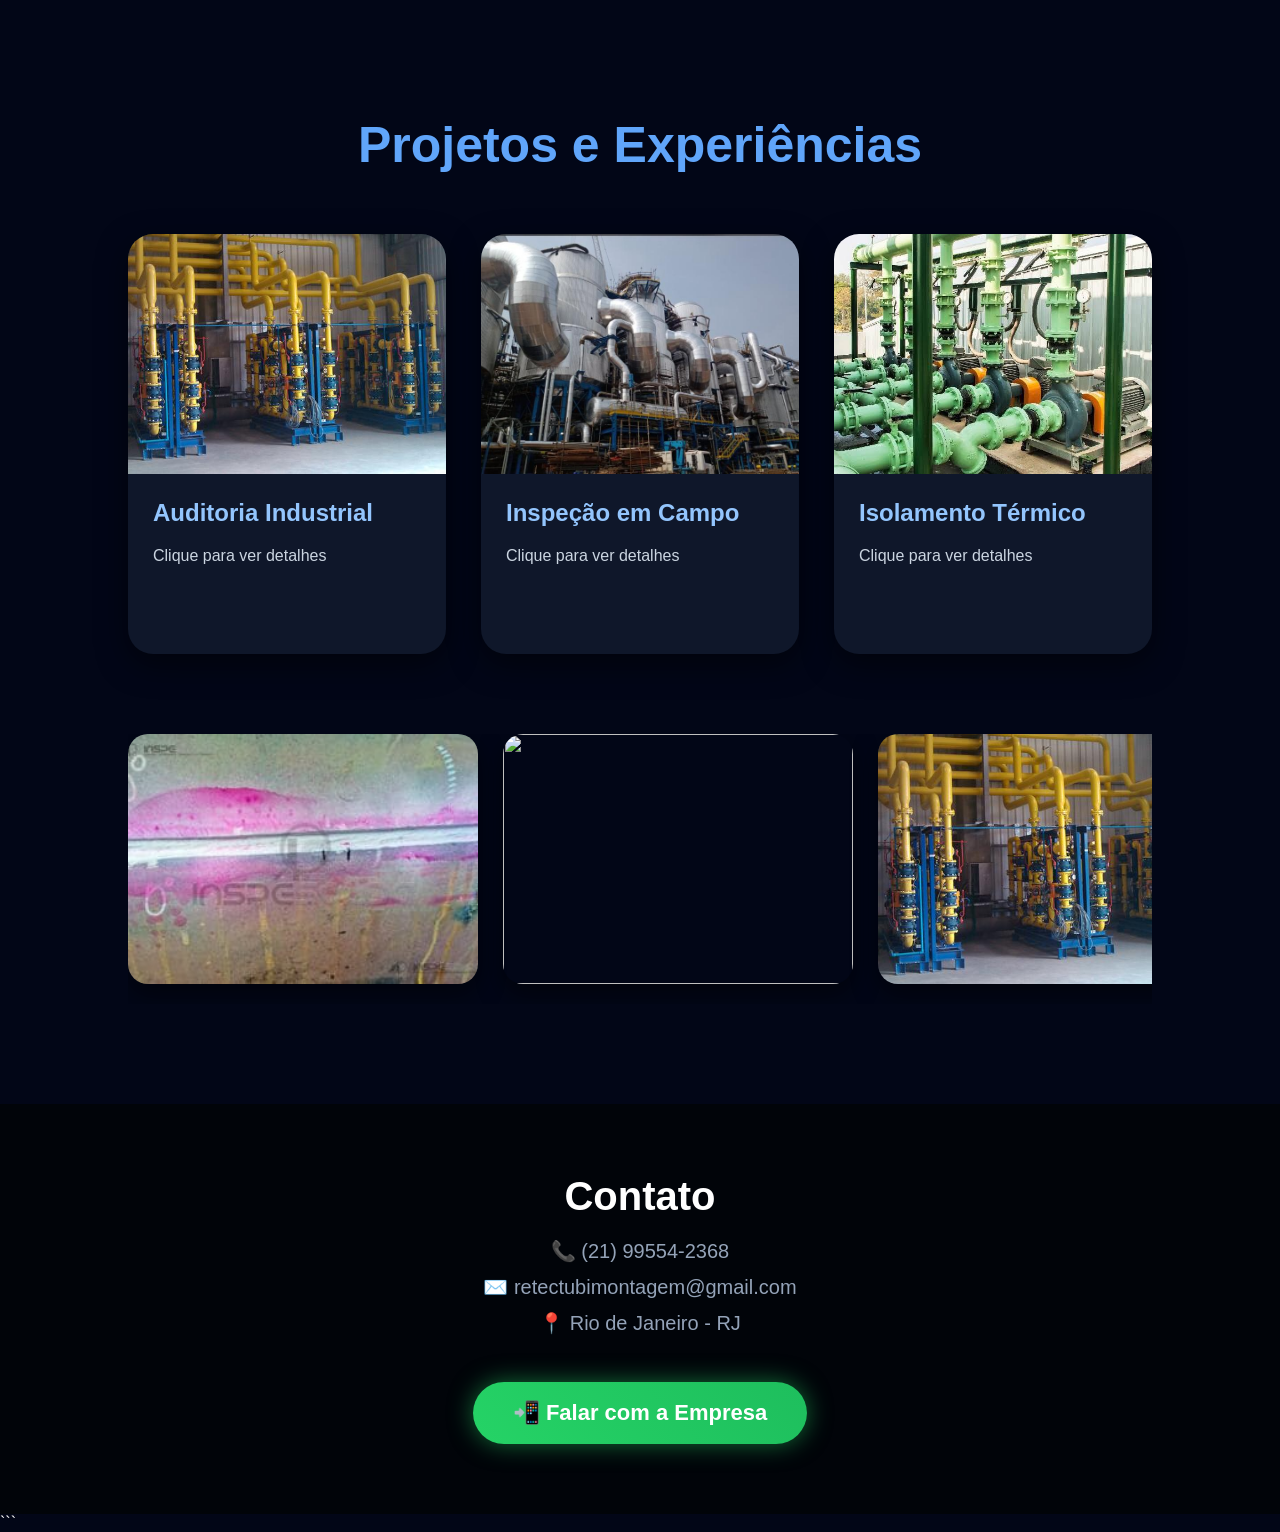
==== commit 565e569a: "Implement 3D flip effect for project cards Added 3D flip effect to project cards and updated styles." ====
--- a/index.html
+++ b/index.html
@@ -1,3 +1,4 @@
+```html
 <!DOCTYPE html>
 <html lang="pt-BR">
 
@@ -186,7 +187,7 @@
 
     }
 
-    /* CARDS */
+    /* CARDS 3D */
 
     .cards{
 
@@ -203,38 +204,72 @@
 
     .card{
 
+      height:420px;
+
+      perspective:1000px;
+
+      cursor:pointer;
+
+    }
+
+    .flip-card{
+
+      width:100%;
+
+      height:100%;
+
+      position:relative;
+
+      transform-style:preserve-3d;
+
+      transition:transform .8s;
+
+    }
+
+    .card.flipped .flip-card{
+
+      transform:rotateY(180deg);
+
+    }
+
+    .face{
+
+      position:absolute;
+
+      width:100%;
+
+      height:100%;
+
+      backface-visibility:hidden;
+
+      border-radius:25px;
+
+      overflow:hidden;
+
+      box-shadow:0 10px 30px rgba(0,0,0,.5);
+
+    }
+
+    .front{
+
       background:#0f172a;
 
-      border-radius:25px;
-
-      overflow:hidden;
-
-      transition:.4s;
-
-      cursor:pointer;
-
-      box-shadow:0 10px 30px rgba(0,0,0,.5);
-
-    }
-
-    .card:hover{
-      transform:translateY(-10px);
-    }
-
-    .card img{
+    }
+
+    .front img{
 
       width:100%;
 
-      height:230px;
+      height:240px;
 
       object-fit:cover;
 
-      transition:.4s;
-
     }
 
     .card-content{
+
       padding:25px;
+
     }
 
     .card-content h3{
@@ -252,6 +287,28 @@
       color:#cbd5e1;
 
       line-height:1.7;
+
+    }
+
+    .back{
+
+      background:#2563eb;
+
+      transform:rotateY(180deg);
+
+      display:flex;
+
+      justify-content:center;
+
+      align-items:center;
+
+      text-align:center;
+
+      padding:30px;
+
+      line-height:1.8;
+
+      font-size:18px;
 
     }
 
@@ -559,21 +616,47 @@
 
       <!-- CARD 1 -->
 
-      <div class="card">
-
-        <img src="imagens/sobre.jpg.jpeg" alt="Auditoria Industrial">
-
-        <div class="card-content">
-
-          <h3>Auditoria Industrial</h3>
-
-          <p>
-
-            Realização de auditorias industriais,
-            inspeções técnicas e avaliação
-            de riscos operacionais.
-
-          </p>
+      <div class="card" onclick="flipCard(this)">
+
+        <div class="flip-card">
+
+          <!-- FRENTE -->
+
+          <div class="face front">
+
+            <img src="imagens/sobre.jpg.jpeg">
+
+            <div class="card-content">
+
+              <h3>Auditoria Industrial</h3>
+
+              <p>Clique para ver detalhes</p>
+
+            </div>
+
+          </div>
+
+          <!-- VERSO -->
+
+          <div class="face back">
+
+            <div>
+
+              <h3>Auditoria Industrial</h3>
+
+              <br>
+
+              <p>
+
+                Realização de auditorias industriais,
+                inspeções técnicas e avaliação
+                de riscos operacionais.
+
+              </p>
+
+            </div>
+
+          </div>
 
         </div>
 
@@ -581,21 +664,43 @@
 
       <!-- CARD 2 -->
 
-      <div class="card">
-
-        <img src="imagens/perfil.jpg.jpeg" alt="Inspeção em Campo">
-
-        <div class="card-content">
-
-          <h3>Inspeção em Campo</h3>
-
-          <p>
-
-            Supervisão operacional,
-            fiscalização técnica e acompanhamento
-            de atividades industriais.
-
-          </p>
+      <div class="card" onclick="flipCard(this)">
+
+        <div class="flip-card">
+
+          <div class="face front">
+
+            <img src="imagens/perfil.jpg.jpeg">
+
+            <div class="card-content">
+
+              <h3>Inspeção em Campo</h3>
+
+              <p>Clique para ver detalhes</p>
+
+            </div>
+
+          </div>
+
+          <div class="face back">
+
+            <div>
+
+              <h3>Inspeção em Campo</h3>
+
+              <br>
+
+              <p>
+
+                Supervisão operacional,
+                fiscalização técnica e acompanhamento
+                de atividades industriais.
+
+              </p>
+
+            </div>
+
+          </div>
 
         </div>
 
@@ -603,21 +708,43 @@
 
       <!-- CARD 3 -->
 
-      <div class="card">
-
-        <img src="imagens/foto1.jpg.jpeg" alt="Isolamento Térmico">
-
-        <div class="card-content">
-
-          <h3>Isolamento Térmico</h3>
-
-          <p>
-
-            Desenvolvimento de relatórios técnicos,
-            inspeções END e melhoria contínua
-            dos processos industriais.
-
-          </p>
+      <div class="card" onclick="flipCard(this)">
+
+        <div class="flip-card">
+
+          <div class="face front">
+
+            <img src="imagens/foto1.jpg.jpeg">
+
+            <div class="card-content">
+
+              <h3>Isolamento Térmico</h3>
+
+              <p>Clique para ver detalhes</p>
+
+            </div>
+
+          </div>
+
+          <div class="face back">
+
+            <div>
+
+              <h3>Isolamento Térmico</h3>
+
+              <br>
+
+              <p>
+
+                Desenvolvimento de relatórios técnicos,
+                inspeções END e melhoria contínua
+                dos processos industriais.
+
+              </p>
+
+            </div>
+
+          </div>
 
         </div>
 
@@ -649,7 +776,7 @@
 
   </section>
 
-  <!-- RODAPÉ -->
+  <!-- CONTATO -->
 
   <footer>
 
@@ -672,6 +799,19 @@
 
   </footer>
 
+  <!-- JAVASCRIPT -->
+
+  <script>
+
+    function flipCard(card){
+
+      card.classList.toggle("flipped");
+
+    }
+
+  </script>
+
 </body>
 
 </html>
+```
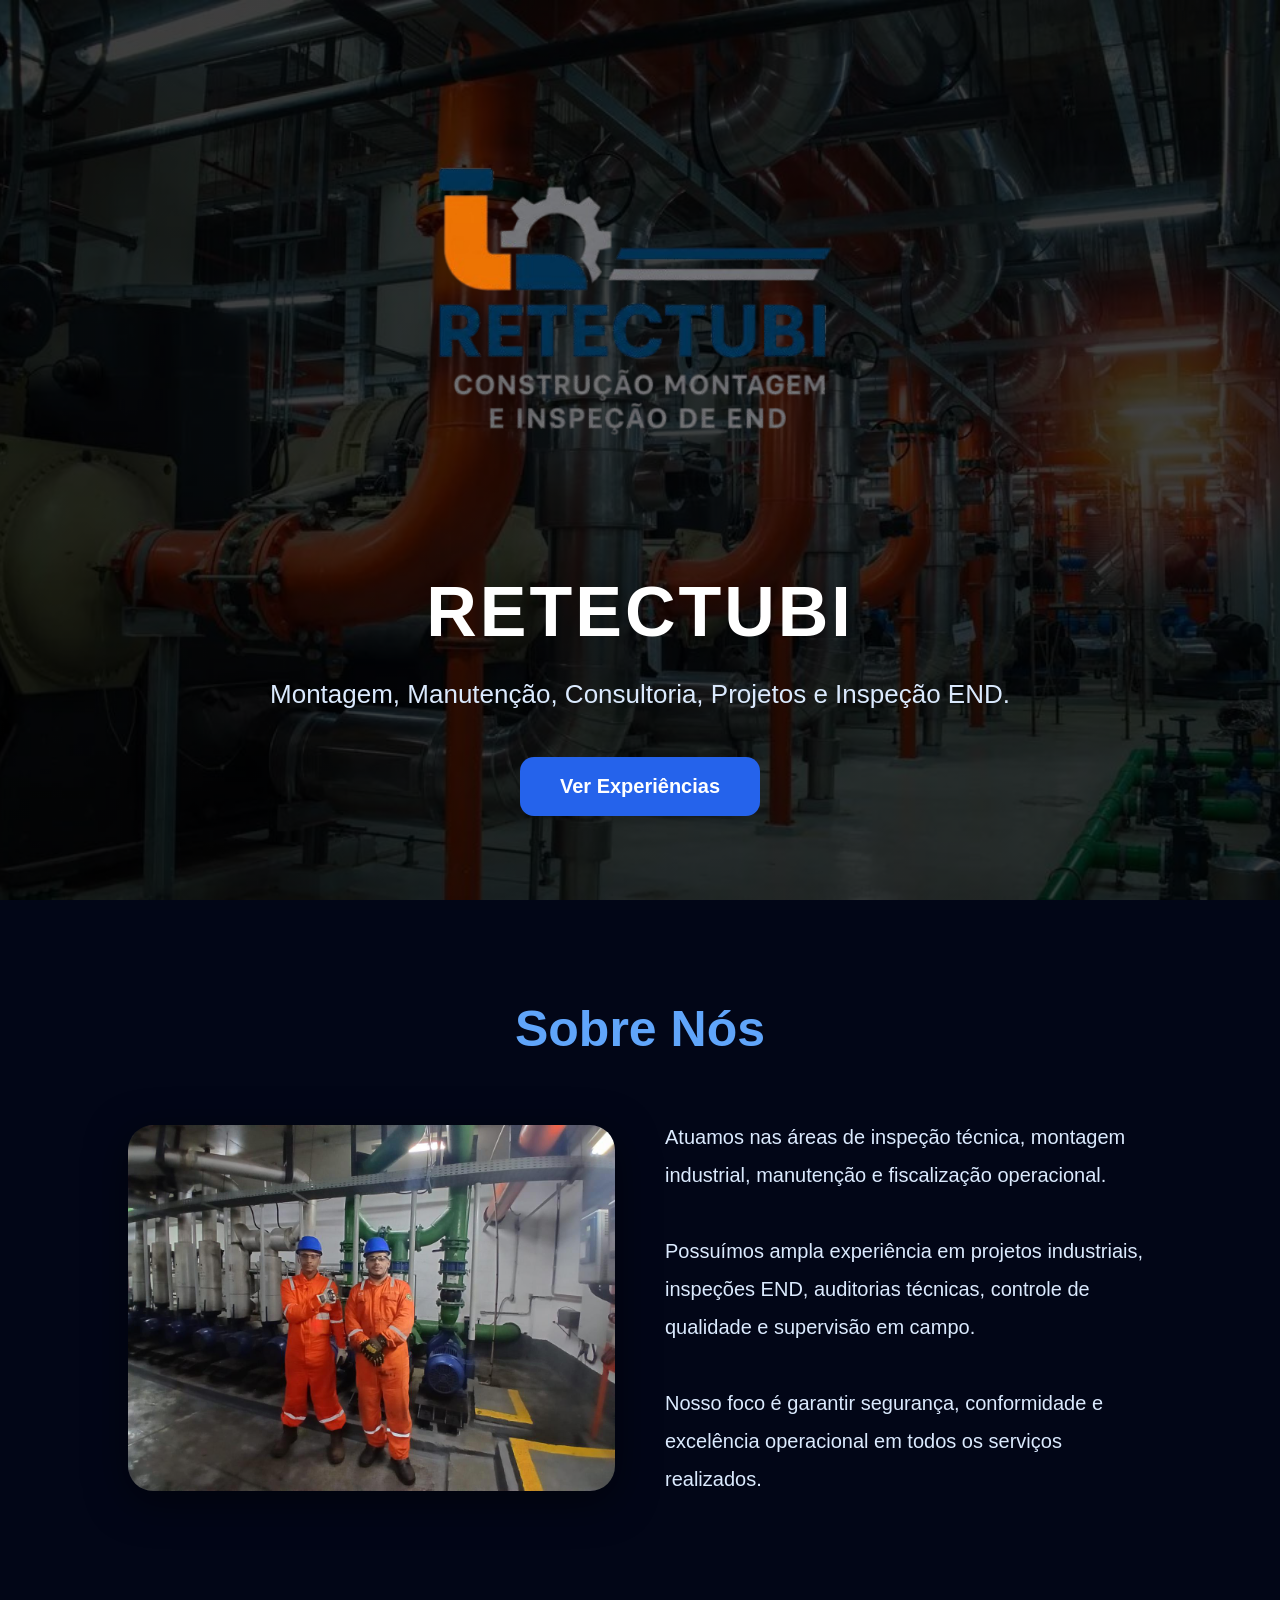
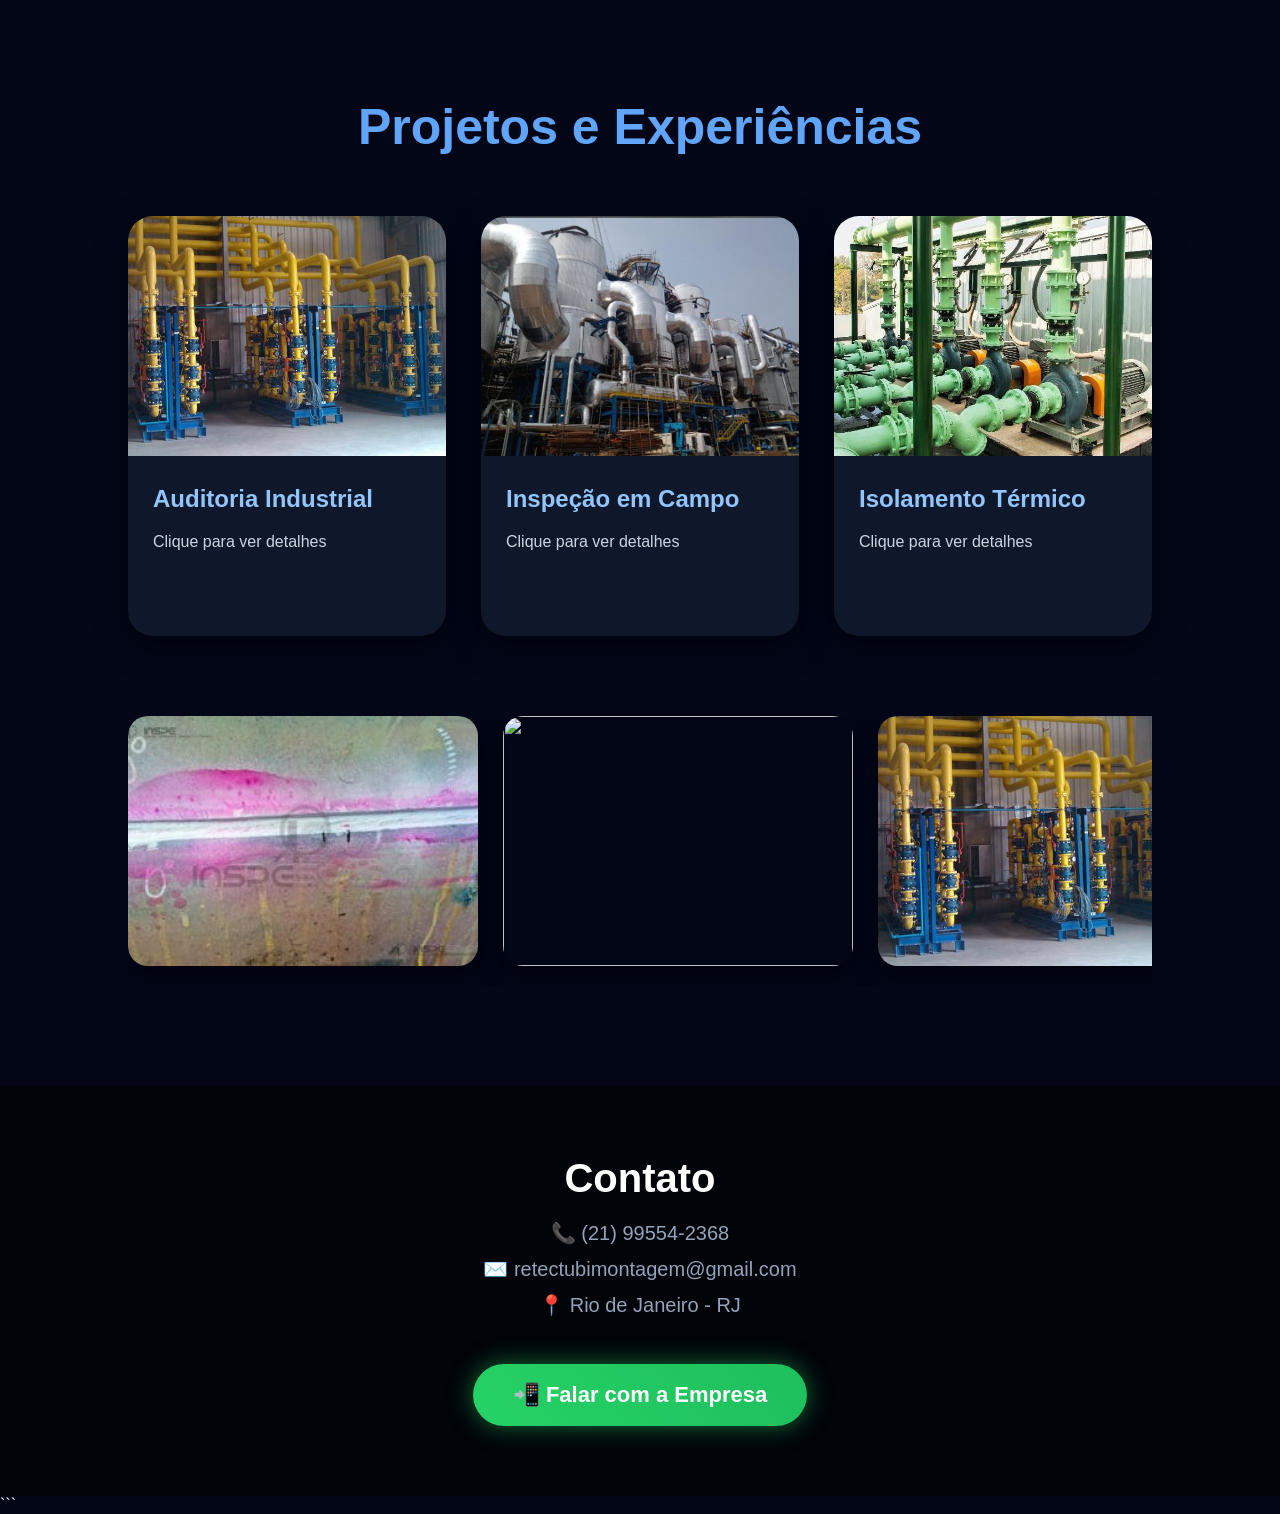
==== commit d714d6e3: "Refactor index.html structure and styles" ====
--- a/index.html
+++ b/index.html
@@ -1,9 +1,9 @@
-```html
+
 <!DOCTYPE html>
 <html lang="pt-BR">
 
 <head>
-
+ 
   <meta charset="UTF-8">
   <meta name="viewport" content="width=device-width, initial-scale=1.0">
 
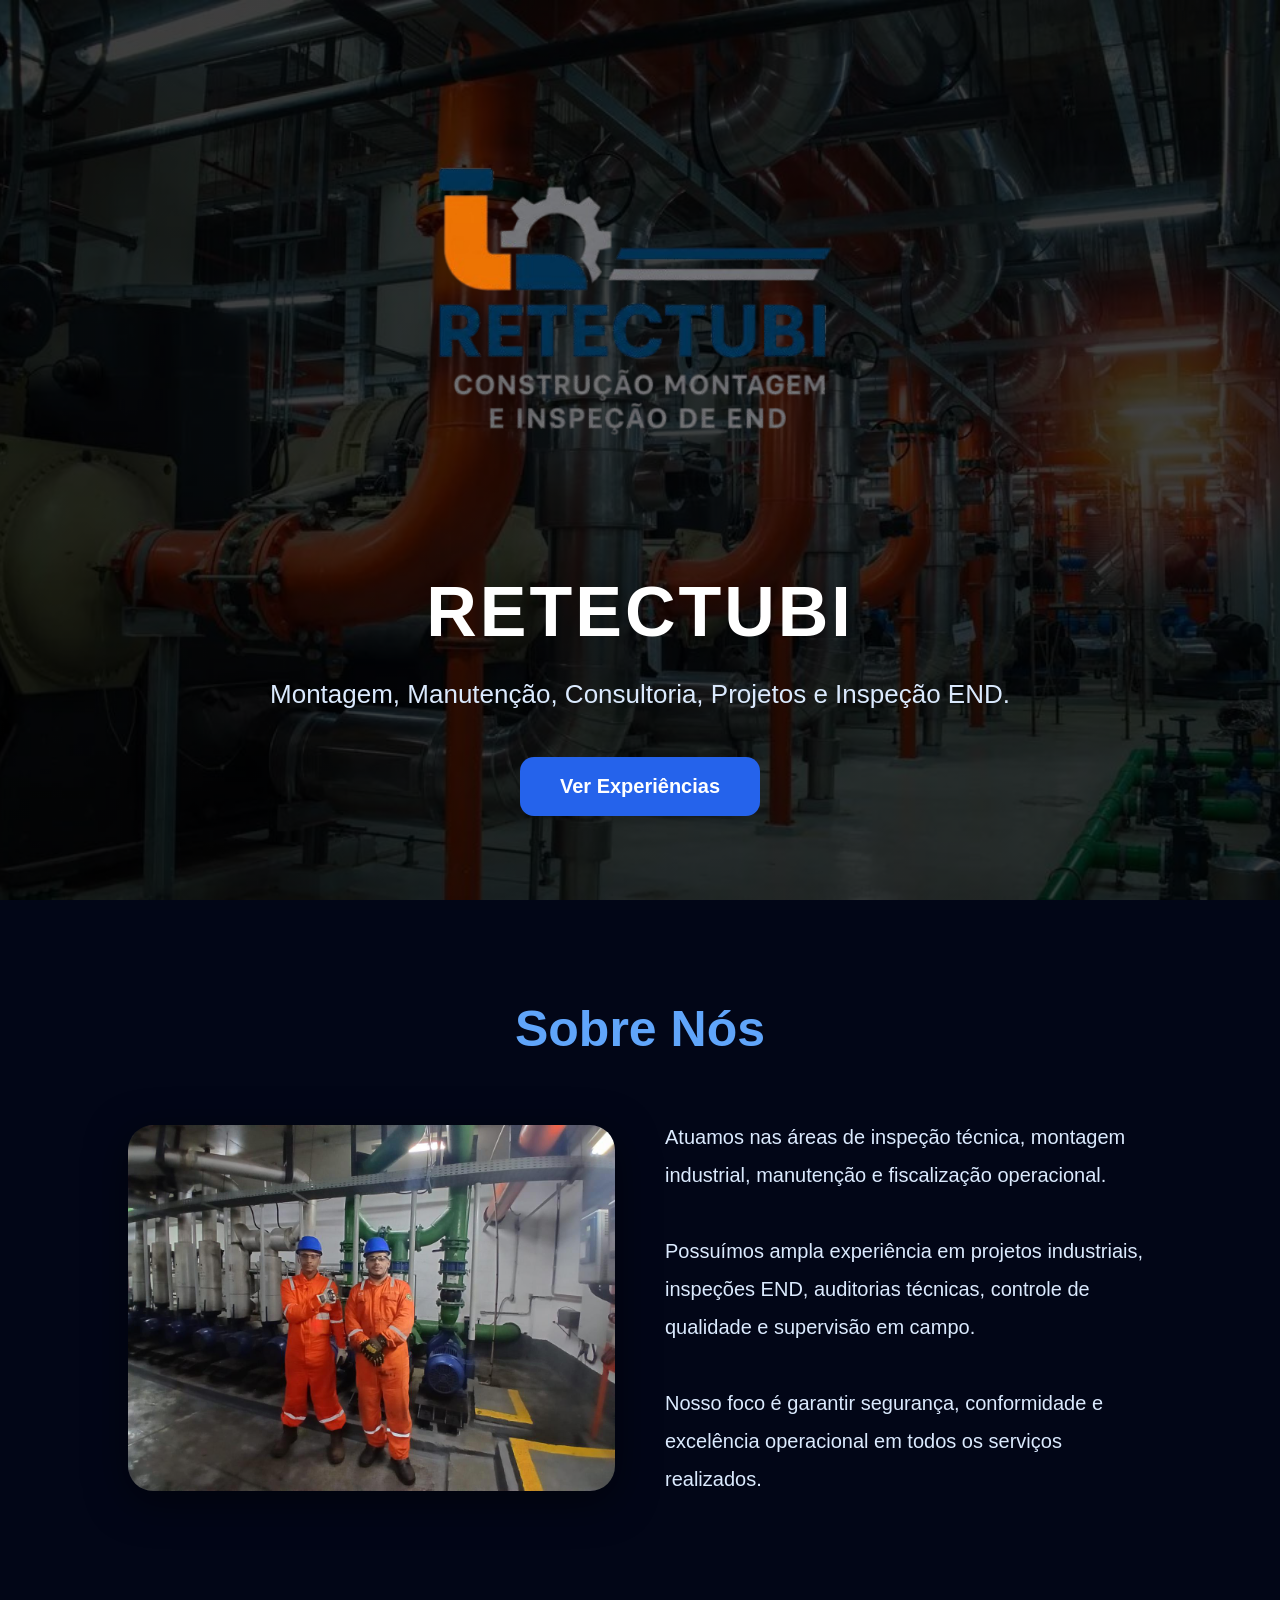
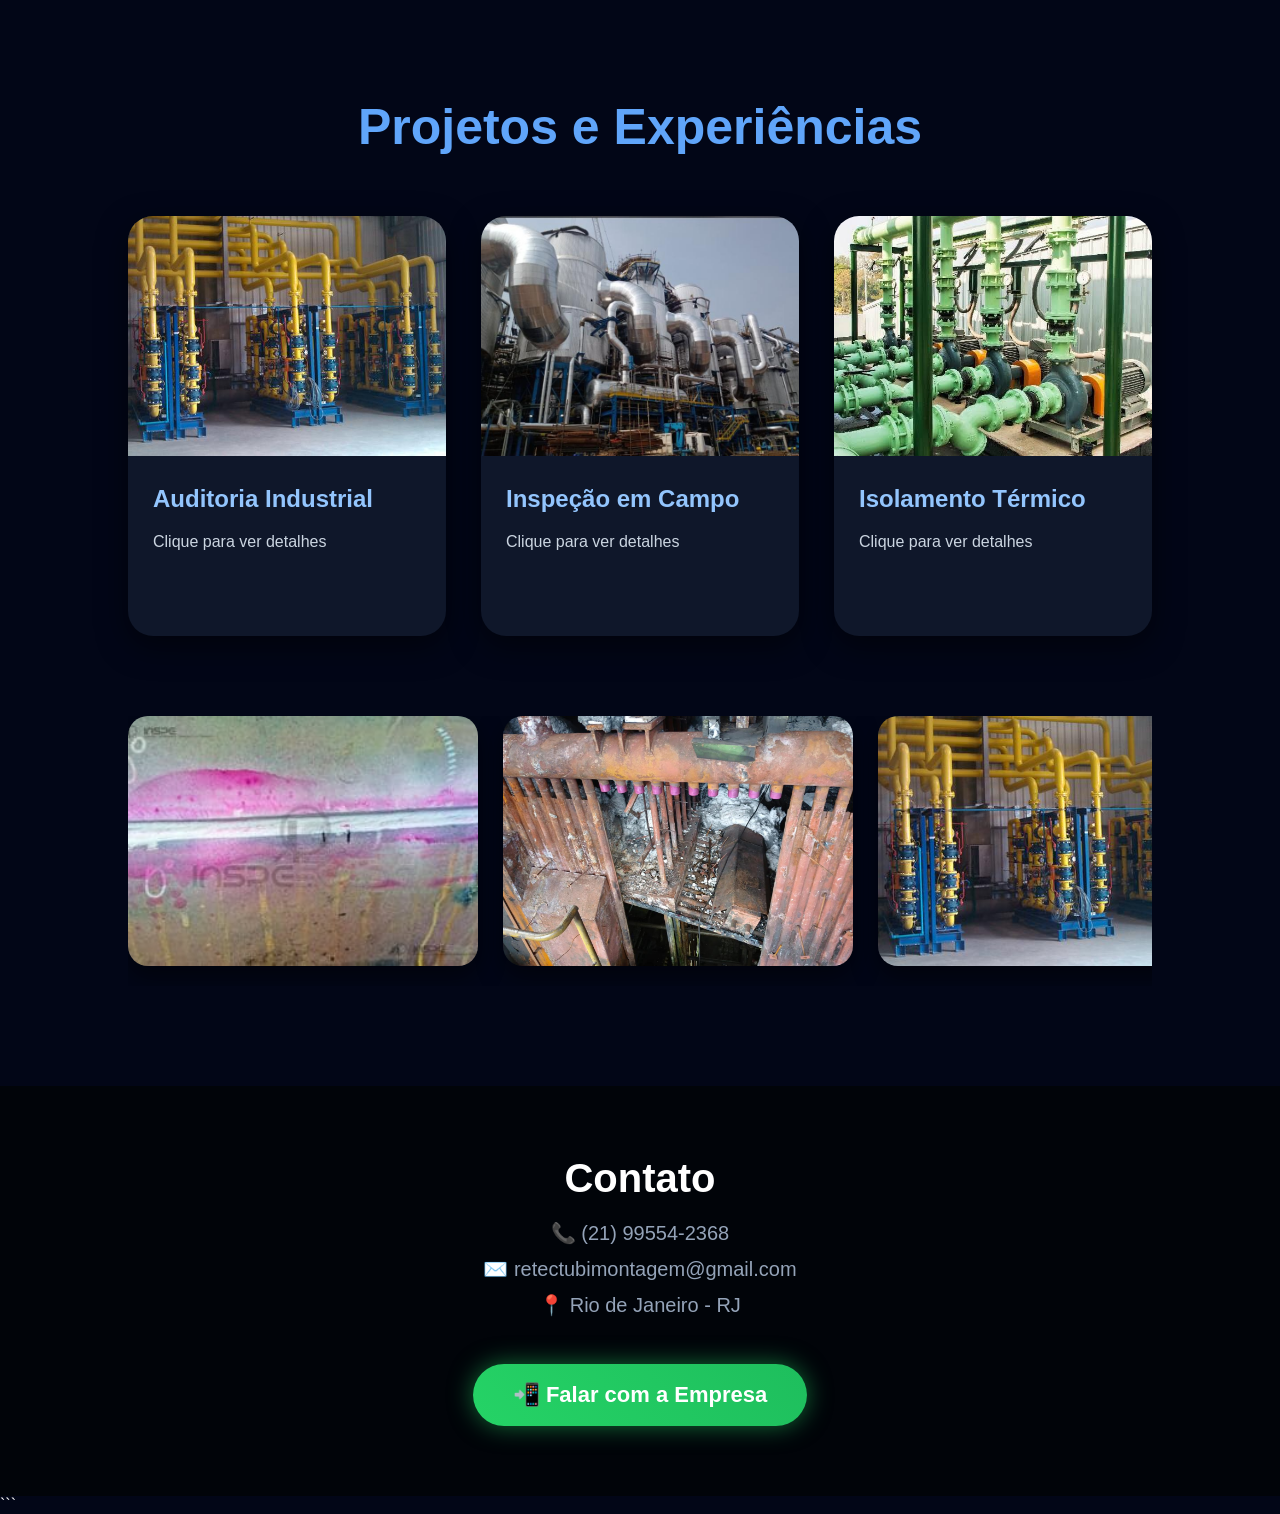
==== commit 4b13958f: "Refactor index.html structure and styles" ====
--- a/index.html
+++ b/index.html
@@ -760,7 +760,7 @@
 
         <img src="imagens/ensaio-por-liquido-jpg.jpg">
 
-        <img src="imagens/particulamagnetica.jpg">
+        <img src="imagens/gale.jpg.jpeg">
 
         <img src="imagens/sobre.jpg.jpeg">
 
